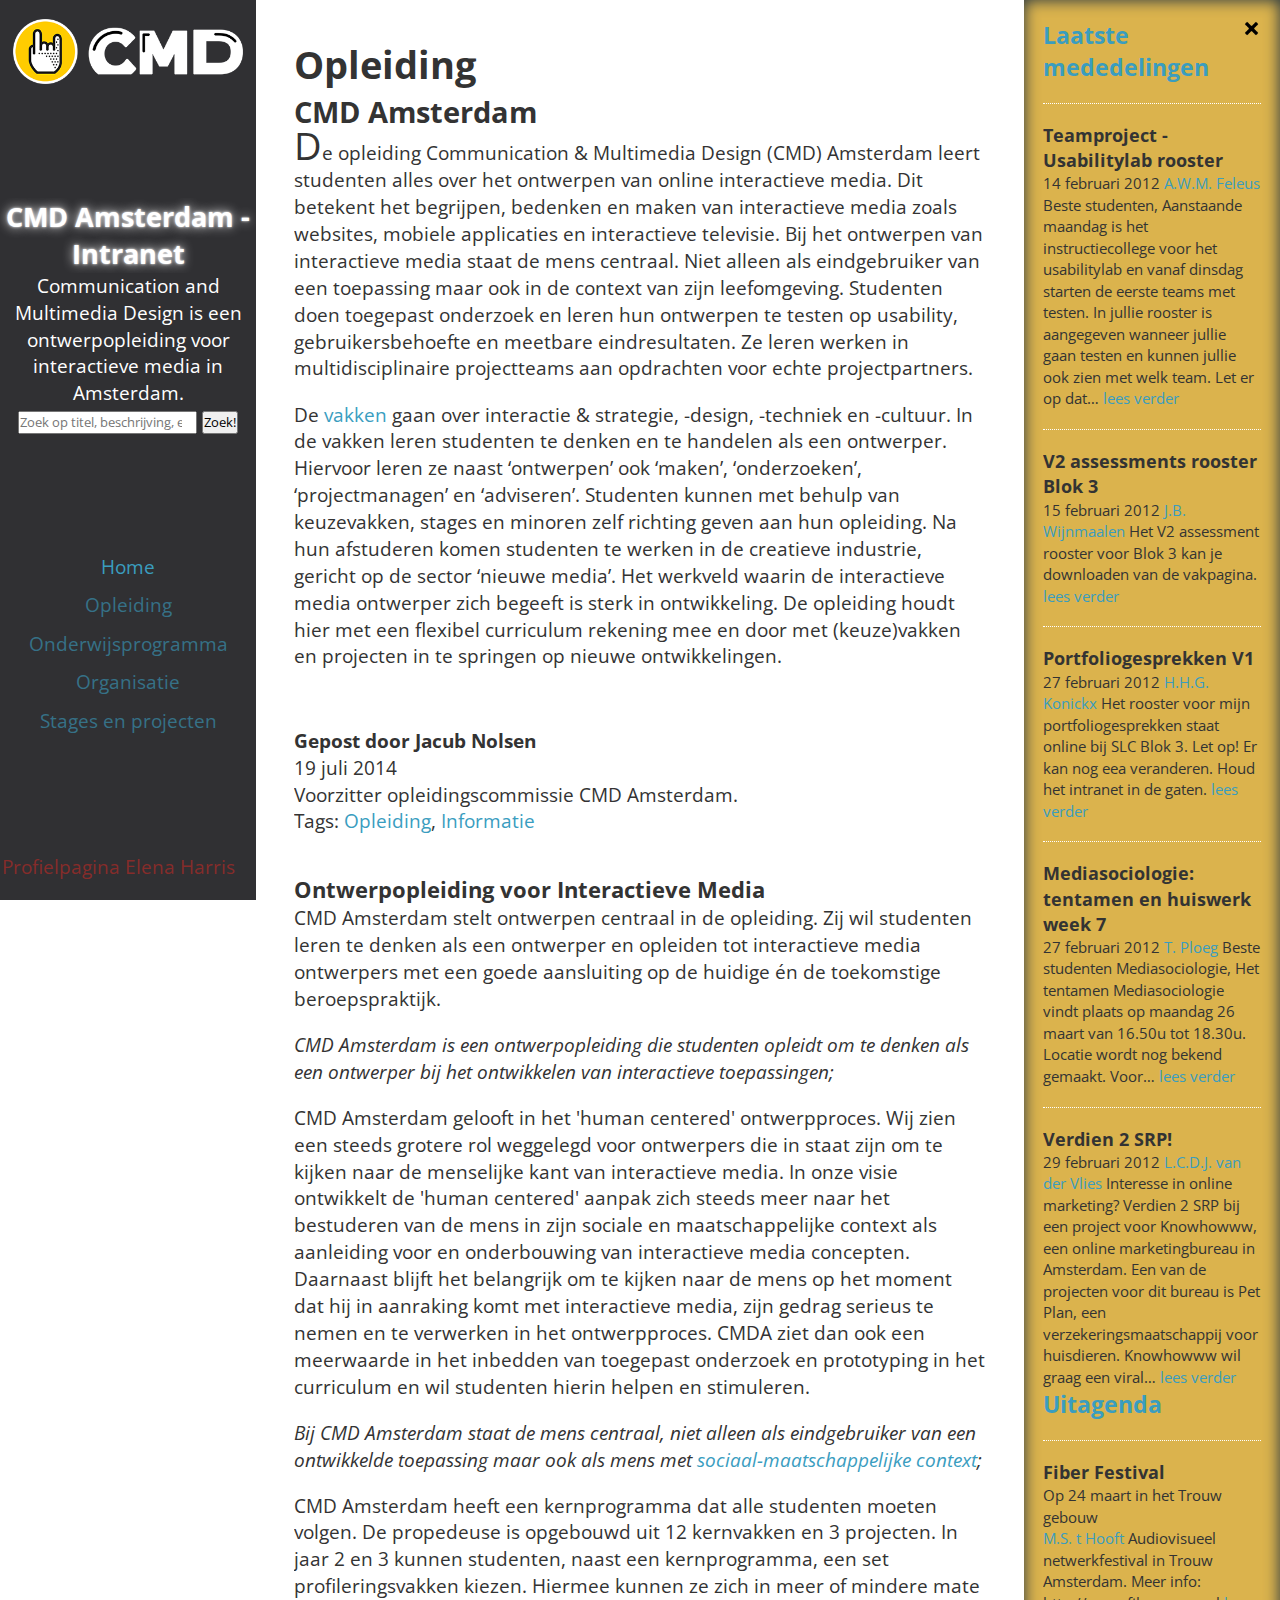
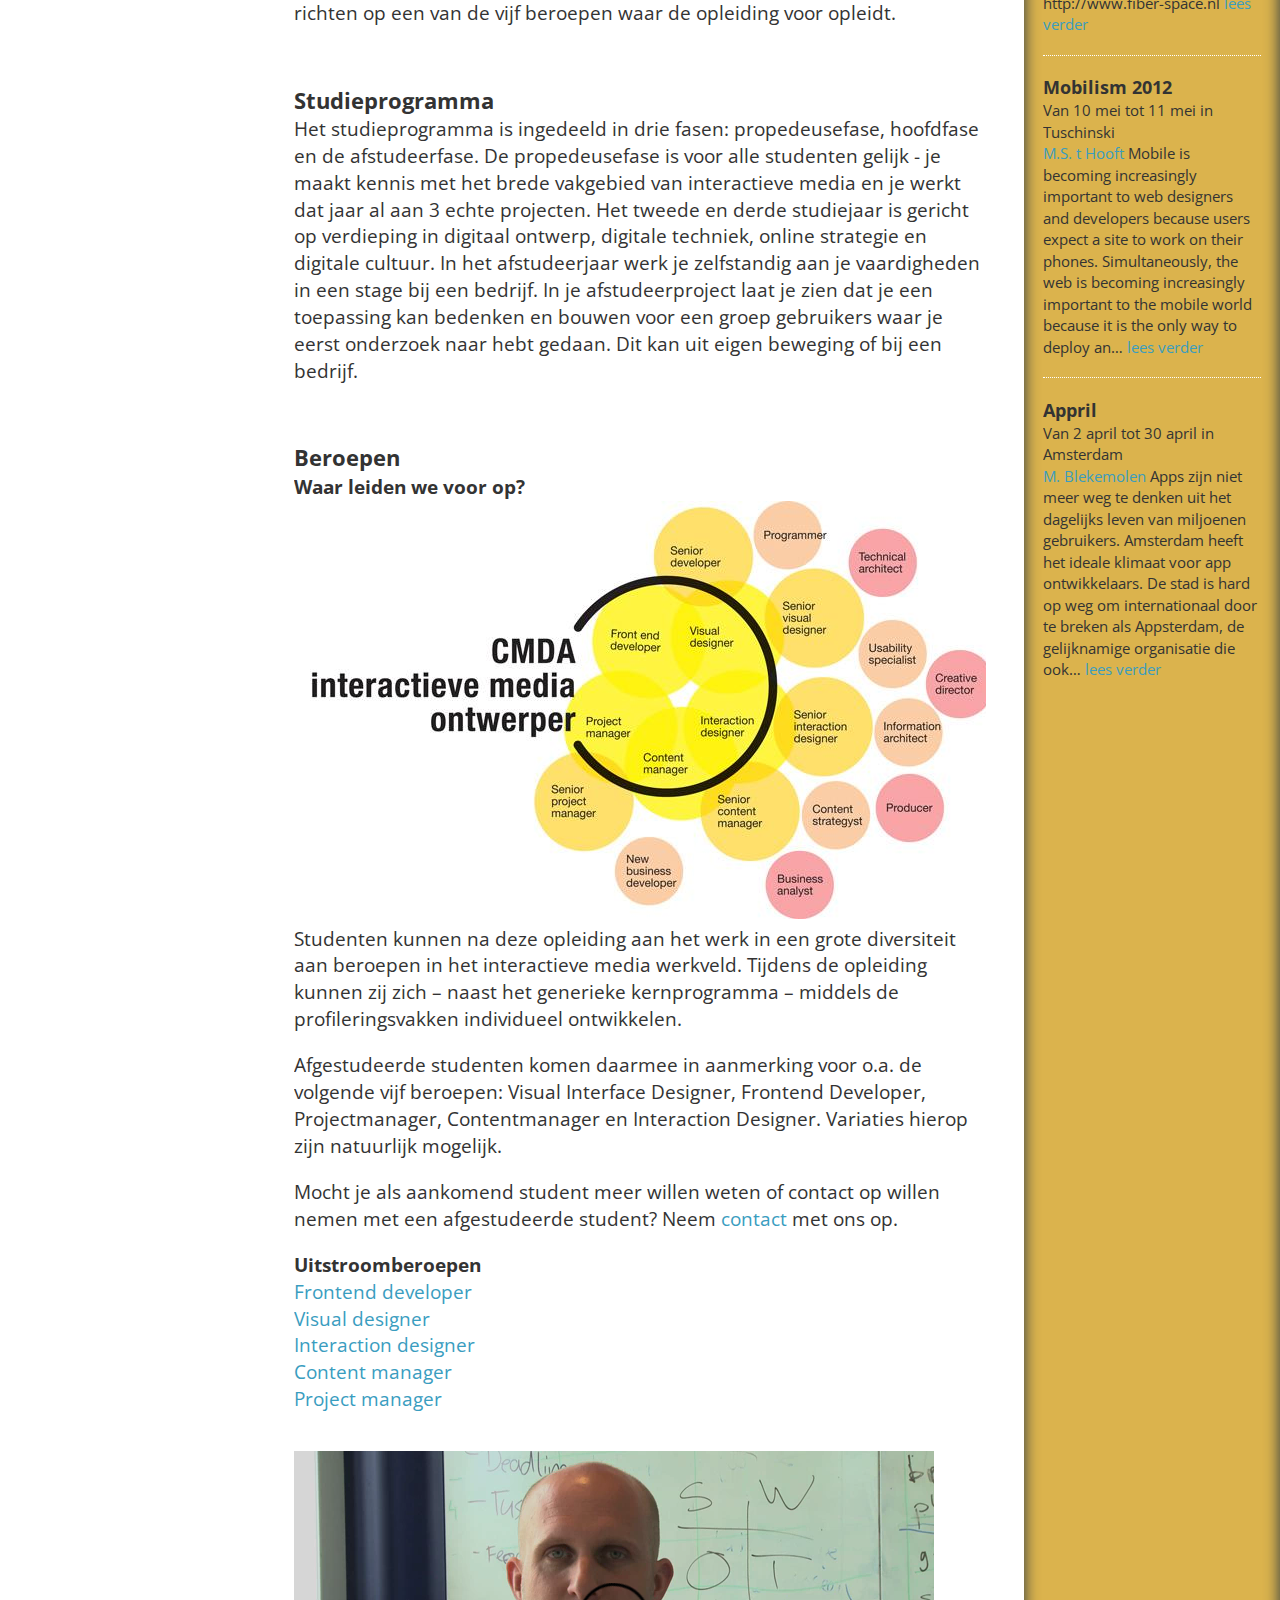
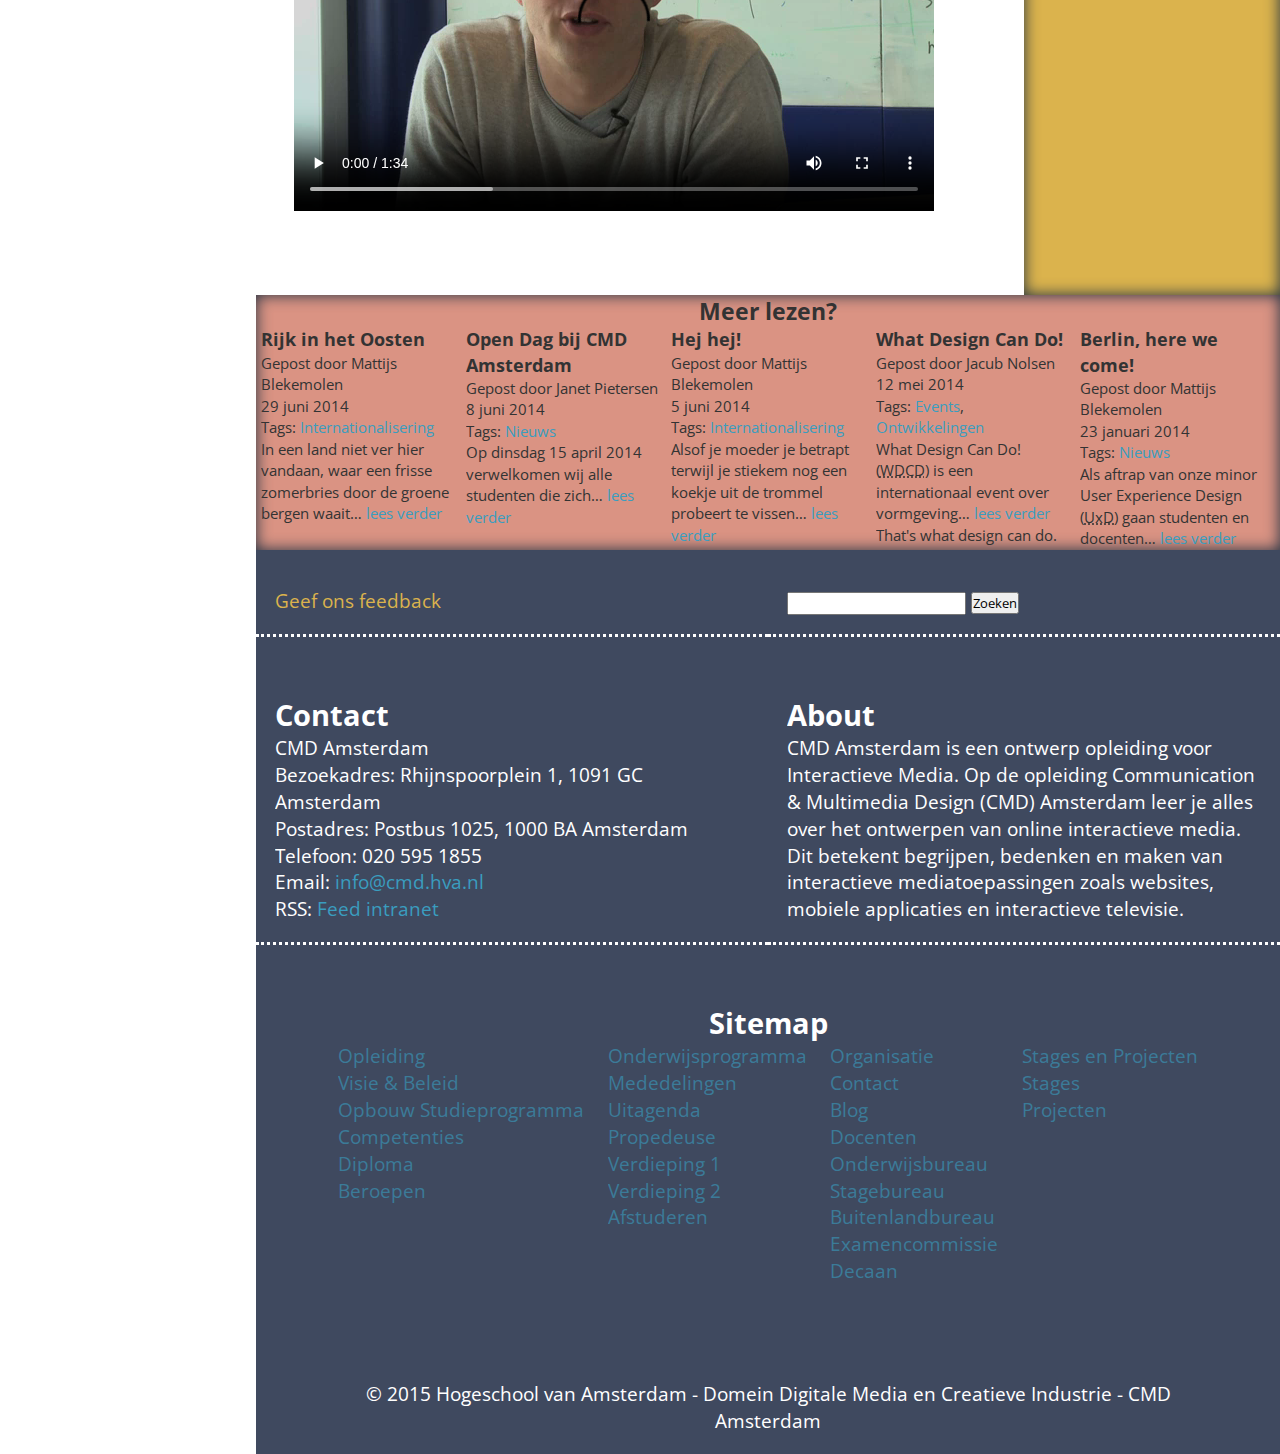
==== Eindtoets/Artikel/index.html @ 5df38a31 "Safari fix" ====
<!DOCTYPE html>
<html lang="nl">
    <head>
        <meta charset="utf-8">
        <title>Artikelpagina</title>
        <link rel="stylesheet" href="css/style.css">
        <link href='https://fonts.googleapis.com/css?family=Open+Sans' rel='stylesheet' type='text/css'>
        <meta name="viewport" content="width=device-width" />
    </head>
    <body>

        <!-- header met logo & navigatie -->

        <header>
            <h1>CMD Amsterdam - Intranet</h1>
            <p>Communication and Multimedia Design is een ontwerpopleiding voor interactieve media in Amsterdam. </p>
            <img src="img/cmd_logoS.png" class="headerImage" alt="">
            <nav>
                <ul>
                    <li><a href="#" class="active">Home</a></li>
                    <li><a href="#">Opleiding</a></li>
                    <li><a href="#">Onderwijsprogramma</a></li>
                    <li><a href="#">Organisatie</a></li>
                    <li><a href="#">Stages en projecten</a></li>
                </ul>
            </nav>
            <form method="get" action="Artikelpagina.html">
                <label>
                    <input type="search" placeholder="Zoek op titel, beschrijving, etc…" name="q">
                </label>
                <button type="submit">Zoek!</button>
            </form>
            <p class="to-profile"><a href="#Elena"> Profielpagina Elena Harris</a></p>
        </header>
        <div id="placeHolder"></div>


        <!-- Main article -->

        <main id="flexMain">
           <img id="backAside" class="backAsideView" src="img/back.png" alt="back">
            <article>
                <header>
                    <h1>Opleiding</h1>
                    <h2>CMD Amsterdam</h2>
                    <p>De opleiding <span lang="en">Communication &amp; Multimedia Design</span> (CMD) Amsterdam leert studenten alles over het ontwerpen van online interactieve media. Dit betekent het begrijpen, bedenken en maken van interactieve media zoals websites, mobiele applicaties en interactieve televisie. Bij het ontwerpen van interactieve media staat de mens centraal. Niet alleen als eindgebruiker van een toepassing maar ook in de context van zijn leefomgeving. Studenten doen toegepast onderzoek en leren hun ontwerpen te testen op usability, gebruikersbehoefte en meetbare eindresultaten. Ze leren werken in multidisciplinaire projectteams aan opdrachten voor echte projectpartners.                      </p>
                    <p>De <a href="#opbouw" title="opbouw studieprogramma">vakken</a> gaan over interactie &amp; strategie, -design, -techniek en -cultuur. In de vakken leren studenten te denken en te handelen als een ontwerper. Hiervoor leren ze naast ‘ontwerpen’ ook ‘maken’, ‘onderzoeken’, ‘projectmanagen’ en ‘adviseren’. Studenten kunnen met behulp van keuzevakken, stages en minoren zelf richting geven aan hun opleiding. Na hun afstuderen komen studenten te werken in de creatieve industrie, gericht op de sector ‘nieuwe media’. Het werkveld waarin de interactieve media ontwerper zich begeeft is sterk in ontwikkeling. De opleiding houdt hier met een flexibel curriculum rekening mee en door met (keuze)vakken en projecten in te springen op nieuwe ontwikkelingen.</p>
                </header>

                <footer>
                    <h4>Gepost door Jacub Nolsen</h4>
                    <p><time datetime="2013-07-19">19 juli 2014</time></p>
                    <p>Voorzitter opleidingscommissie CMD Amsterdam.</p>
                    <p>Tags: <a href="#">Opleiding</a>, <a href="#">Informatie</a></p>
                </footer>

                <section>
                    <h3>Ontwerpopleiding voor Interactieve Media</h3>
                    <p>CMD Amsterdam stelt ontwerpen centraal in de opleiding. Zij wil studenten leren te denken als een ontwerper en opleiden tot interactieve media ontwerpers met een goede aansluiting op de huidige én de toekomstige beroepspraktijk.</p>
                    <p><em>CMD Amsterdam is een ontwerpopleiding die studenten opleidt om te denken als een ontwerper bij het ontwikkelen van interactieve toepassingen;</em></p>
                    <p>CMD Amsterdam gelooft in het 'human centered' ontwerpproces. Wij zien een steeds grotere rol weggelegd voor ontwerpers die in staat zijn om te kijken naar de menselijke kant van interactieve media. In onze visie ontwikkelt de 'human centered' aanpak zich steeds meer naar het bestuderen van de mens in zijn sociale en maatschappelijke context als aanleiding voor en onderbouwing van interactieve media concepten. Daarnaast blijft het belangrijk om te kijken naar de mens op het moment dat hij in aanraking komt met interactieve media, zijn gedrag serieus te nemen en te verwerken in het ontwerpproces. CMDA ziet dan ook een meerwaarde in het inbedden van toegepast onderzoek en prototyping in het curriculum en wil studenten hierin helpen en stimuleren.</p>
                    <p><em>Bij CMD Amsterdam staat de mens centraal, niet alleen als eindgebruiker van een ontwikkelde toepassing maar ook als mens met <a href="#opbouw" title="opbouw studieprogramma">sociaal-maatschappelijke context</a>;</em></p>
                    <p>CMD Amsterdam heeft een kernprogramma dat alle studenten moeten volgen. De propedeuse is opgebouwd uit 12 kernvakken en 3 projecten. In jaar 2 en 3 kunnen studenten, naast een kernprogramma, een set profileringsvakken kiezen. Hiermee kunnen ze zich in meer of mindere mate richten op een van de vijf beroepen waar de opleiding voor opleidt.</p>
                </section>

                <section>
                    <h3>Studieprogramma</h3>
                    <p>Het studieprogramma is ingedeeld in drie fasen: propedeusefase, hoofdfase en de afstudeerfase. De propedeusefase is voor alle studenten gelijk - je maakt kennis met het brede vakgebied van interactieve media en je werkt dat jaar al aan 3 echte projecten. Het tweede en derde studiejaar is gericht op verdieping in digitaal ontwerp, digitale techniek, online strategie en digitale cultuur. In het afstudeerjaar werk je zelfstandig aan je vaardigheden in een stage bij een bedrijf. In je afstudeerproject laat je zien dat je een toepassing kan bedenken en bouwen voor een groep gebruikers waar je eerst onderzoek naar hebt gedaan. Dit kan uit eigen beweging of bij een bedrijf.</p>
                </section>

                <section>
                    <h3>Beroepen</h3>
                    <h4>Waar leiden we voor op?</h4>
                    <picture> <!--Picture element-->
                        <source media="(min-width: 77em)" srcset="img/beroepen-700.jpg">
                        <source media="(min-width: 30em)" srcset="img/beroepen-400.jpg">
                        <img src="img/beroepen-200.jpg" alt="Beroepen waar CMD voor opleidt: Frontend Developer, Visual Designer, Interaction Designer, Content Manager, Projectmanager.">
                    </picture>
                    <p>Studenten kunnen na deze opleiding aan het werk in een grote diversiteit aan beroepen in het interactieve media werkveld. Tijdens de opleiding kunnen zij zich – naast het generieke kernprogramma – middels de profileringsvakken individueel ontwikkelen.</p>
                    <p>Afgestudeerde studenten komen daarmee in aanmerking voor o.a. de volgende vijf beroepen: Visual Interface Designer, Frontend Developer, Projectmanager, Contentmanager en Interaction Designer. Variaties hierop zijn natuurlijk mogelijk.</p>
                    <p>Mocht je als aankomend student meer willen weten of contact op willen nemen met een afgestudeerde student? Neem <a href="#">contact</a> met ons op.</p>
                    <h4>Uitstroomberoepen</h4>
                    <ol>
                        <li><a href="#">Frontend developer</a></li>
                        <li><a href="#">Visual designer</a></li>
                        <li><a href="#">Interaction designer</a></li>
                        <li><a href="#">Content manager</a></li>
                        <li><a href="#">Project manager</a></li>
                    </ol>
                    <video id="videoSize" controls> <!--Video Element-->
                        <source src="video/CMDA_V2_Frontend_2.webm" type="video/webm">
                        <source src="video/CMDA_V2_Frontend_2.mp4" type="video/mp4">
                        <source src="video/CMDA_V2_Frontend_2.ogg" type="video/ogg">
                        I'm sorry; your browser doesn't support this video
                    </video>
                </section>

            </article>

        </main>

        <!-- 5 related articles -->
        <section class="related">

            <h2>Meer lezen?</h2>

            <article>
                <header>
                    <h3>Rijk in het Oosten</h3>
                    <p>Gepost door Mattijs Blekemolen</p>
                    <p><time datetime="2014-06-29">29 juni 2014</time></p>
                    <p>Tags: <a href="#">Internationalisering</a></p>
                </header>
                <p>In een land niet ver hier vandaan, waar een frisse zomerbries door de groene bergen waait… <a href="#">lees verder</a></p>
            </article>

            <article>
                <header>
                    <h3>Open Dag bij CMD Amsterdam</h3>
                    <p>Gepost door Janet Pietersen</p>
                    <p><time datetime="2014-06-08">8 juni 2014</time></p>
                    <p>Tags: <a href="#">Nieuws</a></p>
                </header>
                <p>Op <time datetime="2014-04-15">dinsdag 15 april 2014</time> verwelkomen wij alle studenten die zich… <a href="#">lees verder</a></p>
            </article>

            <article>
                <header>
                    <h3>Hej hej!</h3>
                    <p>Gepost door Mattijs Blekemolen</p>
                    <p><time datetime="2014-06-05">5 juni 2014</time></p>
                    <p>Tags: <a href="#">Internationalisering</a></p>
                </header>
                <p>Alsof je moeder je betrapt terwijl je stiekem nog een koekje uit de trommel probeert te vissen… <a href="#">lees verder</a></p>
            </article>

            <article>
                <header>
                    <h3>What Design Can Do!</h3>
                    <p>Gepost door Jacub Nolsen</p>
                    <p><time datetime="2014-05-12">12 mei 2014</time></p>
                    <p>Tags: <a href="#">Events</a>, <a href="#">Ontwikkelingen</a></p>
                </header>
                <p>What Design Can Do! (<abbr title="What Design Can Do!">WDCD</abbr>) is een internationaal event over vormgeving… <a href="#">lees verder</a></p>
                <p>That's what design can do.</p>
            </article>

            <article>
                <header>
                    <h3>Berlin, here we come!</h3>
                    <p>Gepost door Mattijs Blekemolen</p>
                    <p><time datetime="2014-01-23">23 januari 2014</time></p>
                    <p>Tags: <a href="#">Nieuws</a></p>
                </header>
                <p>Als aftrap van onze minor User Experience Design (<abbr title="User Experience Design">UxD</abbr>) gaan studenten en docenten… <a href="#">lees verder</a></p>
            </article>

        </section>

        <!-- Sidebar teksten en info: Laatste mededelingen, Agenda, Twitter -->


        <aside id="remAside">


            <section>
                <img id="exit" src="img/x.png" alt="exit">
                <h2><a href="#">Laatste mededelingen</a></h2>
                <article>
                    <h3>Teamproject - Usabilitylab rooster</h3>
                    <p>
                        <time datetime="2012-02-14">14 februari 2012</time>
                        <a href="#" rel="author">A.W.M. Feleus</a>
                        Beste studenten, Aanstaande maandag is het instructiecollege voor het usabilitylab en vanaf dinsdag starten de eerste teams met testen. In jullie rooster is aangegeven wanneer jullie gaan testen en kunnen jullie ook zien met welk team. Let er op dat…
                        <a href="#" rel="bookmark">lees verder</a>
                    </p>
                </article>
                <article>
                    <h3>V2 assessments rooster Blok 3</h3>
                    <p>
                        <time datetime="2012-02-15">15 februari 2012</time>
                        <a href="#" rel="author">J.B. Wijnmaalen</a>
                        Het V2 assessment rooster voor Blok 3 kan je  downloaden van de vakpagina.
                        <a href="#" rel="bookmark">lees verder</a>
                    </p>
                </article>
                <article>
                    <h3>Portfoliogesprekken V1</h3>
                    <p>
                        <time datetime="2012-02-27">27 februari 2012</time>
                        <a href="#" rel="author">H.H.G. Konickx</a>
                        Het rooster voor mijn portfoliogesprekken staat online bij SLC Blok 3. Let op! Er kan nog eea veranderen. Houd het intranet in de gaten.
                        <a href="#" rel="bookmark">lees verder</a>
                    </p>
                </article>
                <article>
                    <h3>Mediasociologie: tentamen en huiswerk week 7</h3>
                    <p>
                        <time datetime="2012-02-27">27 februari 2012</time>
                        <a href="#" rel="author">T. Ploeg</a>
                        Beste studenten Mediasociologie, Het tentamen Mediasociologie vindt plaats op maandag 26 maart van 16.50u tot 18.30u. Locatie wordt nog bekend gemaakt. Voor…
                        <a href="#" rel="bookmark">lees verder</a>
                    </p>
                </article>
                <article>
                    <h3>Verdien 2 SRP!</h3>
                    <p>
                        <time datetime="2012-02-29">29 februari 2012</time>
                        <a href="#" rel="author">L.C.D.J. van der Vlies</a>
                        Interesse in online marketing? Verdien 2 SRP bij een project voor Knowhowww, een online marketingbureau in Amsterdam. Een van de projecten voor dit bureau is Pet Plan, een verzekeringsmaatschappij voor huisdieren. Knowhowww wil graag een viral…
                        <a href="#" rel="bookmark">lees verder</a>
                    </p>
                </article>
            </section>

            <section>
                <h2><a href="#">Uitagenda</a></h2>
                <article>
                    <h3>Fiber Festival</h3>
                    <footer>
                        <p>Op <time datetime="2012-03-24">24 maart</time> in het Trouw gebouw</p>
                    </footer>
                    <p>
                        <a href="#" rel="author">M.S. t Hooft</a>
                        Audiovisueel netwerkfestival in Trouw Amsterdam. Meer info: http://www.fiber-space.nl
                        <a href="#" rel="bookmark">lees verder</a>
                    </p>
                </article>
                <article>
                    <h3>Mobilism 2012</h3>
                    <footer>
                        <p>Van <time datetime="2012-05-10">10 mei</time> tot <time datetime="2012-05-11">11 mei</time> in Tuschinski</p>
                    </footer>
                    <p>
                        <a href="#" rel="author">M.S. t Hooft</a>
                        Mobile is becoming increasingly important to web designers and developers because users expect a site to work on their phones. Simultaneously, the web is becoming increasingly important to the mobile world because it is the only way to deploy an…
                        <a href="#" rel="bookmark">lees verder</a>
                    </p>
                </article>
                <article>
                    <h3>Appril</h3>
                    <footer>
                        <p>Van <time datetime="2012-04-02">2 april</time> tot <time datetime="2012-04-30">30 april</time> in Amsterdam</p>
                    </footer>
                    <p>
                        <a href="#" rel="author">M. Blekemolen</a>
                        Apps zijn niet meer weg te denken uit het dagelijks leven van miljoenen gebruikers. Amsterdam heeft het ideale klimaat voor app ontwikkelaars. De stad is hard op weg om internationaal door te breken als Appsterdam, de gelijknamige organisatie die ook…
                        <a href="#" rel="bookmark">lees verder</a>
                    </p>
                </article>
            </section>

            <!--
                Twitter feed:
                @cmdamsterdam
                #cmda
            -->

        </aside>



        <!-- Footer informatie -->
        <footer>
            <section id="sitemap">
                <h2>Sitemap</h2>
                <ul>
                    <li>
                        <a href="#">Opleiding</a>
                        <ul>
                            <li><a href="#">Visie &amp; Beleid</a></li>
                            <li><a href="#">Opbouw Studieprogramma</a></li>
                            <li><a href="#">Competenties</a></li>
                            <li><a href="#">Diploma</a></li>
                            <li><a href="#">Beroepen</a></li>
                        </ul>
                    </li>
                    <li>
                        <a href="#">Onderwijsprogramma</a>
                        <ul>
                            <li><a href="#">Mededelingen</a></li>
                            <li><a href="#">Uitagenda</a></li>
                            <li><a href="#">Propedeuse</a></li>
                            <li><a href="#">Verdieping 1</a></li>
                            <li><a href="#">Verdieping 2</a></li>
                            <li><a href="#">Afstuderen</a></li>
                        </ul>
                    </li>
                    <li>
                        <a href="#">Organisatie</a>
                        <ul>
                            <li><a href="#">Contact</a></li>
                            <li><a href="#">Blog</a></li>
                            <li><a href="#">Docenten</a></li>
                            <li><a href="#">Onderwijsbureau</a></li>
                            <li><a href="#">Stagebureau</a></li>
                            <li><a href="#">Buitenlandbureau</a></li>
                            <li><a href="#">Examencommissie</a></li>
                            <li><a href="#">Decaan</a></li>
                        </ul>
                    </li>
                    <li>
                        <a href="#">Stages en Projecten</a>
                        <ul>
                            <li><a href="#">Stages</a></li>
                            <li><a href="#">Projecten</a></li>
                        </ul>
                    </li>
                </ul>
            </section>

            <section id="contact">
                <h2>Contact</h2>
                <p>CMD Amsterdam</p>
                <p>Bezoekadres: Rhijnspoorplein 1, 1091 GC Amsterdam</p>
                <p>Postadres: Postbus 1025, 1000 BA Amsterdam</p>
                <p>Telefoon: 020 595 1855</p>
                <p>Email: <a href="#" class="email">info@cmd.hva.nl</a></p>
                <p>RSS: <a href="#" class="rss">Feed intranet</a></p>
            </section>

            <section id="search">
                <form method="get" action="Artikelpagina.html">
                    <input type="search" name="q">
                    <input type="submit" value="Zoeken">
                </form>
            </section>

            <section id="about" lang="en">
                <h2>About</h2>
                <p>CMD Amsterdam is een ontwerp opleiding voor Interactieve Media. Op de opleiding Communication &amp; Multimedia Design (CMD) Amsterdam leer je alles over het ontwerpen van online interactieve media. Dit betekent begrijpen, bedenken en maken van interactieve mediatoepassingen zoals websites, mobiele applicaties en interactieve televisie.</p>
            </section>

            <section id="credits" lang="en">
                <p>© 2015 Hogeschool van Amsterdam - Domein Digitale Media en Creatieve Industrie - CMD Amsterdam</p>
            </section>

            <p id="feedback"><a href="#feedback">Geef ons feedback</a></p>

        </footer>

    </body>
    <script type="text/javascript" src="js/script.js"></script>
</html>
---- Eindtoets/Artikel/css/style.css ----
/*-------- Algemene css --------*/
* {
    box-sizing: border-box;
    line-height: 140%;
    margin: 0;
    padding: 0;
    font-family: 'Open Sans', sans-serif;
    overflow-x: hidden;
}

html {
    background: #fff;
    color: #333;
    font-size: 1.2em;
}

body{
    display: flex;
    flex-wrap: wrap;
    justify-content:space-between;
}

li{
    list-style-type: none;
}

body > main > article > header > p:nth-of-type(1):first-letter {
    font-size: 2em;
}

/* unvisited link */
a:link { /*Pseudo class*/
    color: #3A9DBF;
    text-decoration: none;
}

/* visited link */
a:visited {
    color: #3A9DBF;
}

/* mouse over link */
a:hover {
    color: #3A9DBF;
}

/* selected link */
a:active {
    color: #3A9DBF;
}





/*-------- Header + Flexbox --------*/
body > header{ /*Sibling combinator*/
    align-items: stretch;
    background: #303033;
    color: #fff;
    display: flex;
    flex-direction: column;
    flex-wrap: wrap;
    height: 100%;
    justify-content: center;
    order: -1;
    position: fixed;
    width: 20%;
}

#placeHolder{
    display: block;
    order: 0;
    width: 20%;
}

body > header > p{
    text-align: center;
}

body > header > form{
    align-self: center;
    order: 2;
}

body > header > nav{
    margin: auto;
    order: 3;
}

body > header > h1{
    font-size: 1.4em;
    text-align: center;
    text-shadow:0 0 .1em white, 0 0 .4em white; /*Text-shadow*/
     -webkit-text-shadow:0 0 .1em white, 0 0 .4em white;
        -moz-text-shadow:0 0 .1em white, 0 0 .4em white;
    width: 100%;
}

body > header > nav > ul{
    display: flex;
    flex-wrap: wrap;
    justify-content: center;
    text-align: center;
}

body > header > nav > ul > li{
    display: block;
    height: 2em;
    line-height: 2em;
    width: 100%;
}

body > header > nav > ul > li > a{
    opacity: 0.6;
}

body > header > nav > ul > li > a:hover{
    opacity: 1;
}

.headerImage {
    margin: 1rem auto auto auto;
    max-width: 90%;
    order: -1;
    transition: 0.5s; /*Transition*/
}

.headerImage:hover{
    transform: rotate(10deg); /*Transform*/
    transition: 0.5s; /*Transition*/
}

.active{
    opacity: 1;
}

.to-profile{
    align-self: center;
    margin-bottom: 1rem;
    opacity: 0.6;
    order: 4;
}

.to-profile:hover{
    opacity: 1;
}

a[href="#Elena"]{ /*Attribute selector*/
    color: #BF2A25;
    margin-right: 1rem;
}



/*-------- Hoofdcontent: Main + aside + related (incl flexbox) --------*/
body > main{
    margin: auto;
    order: 1;
    padding: 2rem;
    width: 60%;
}

body > main > article > header, body > main > article > footer, body > main > article > section{
    margin-bottom: 2rem;
}

body > main > article > header > p, body > main > article > section > p{
    margin-bottom: 1rem;
}

.body > main > article > section > img{
    margin: 1rem;
    max-width: 100%;
}

aside{
    background: #DBB34D;
    box-shadow: inset 0 0 15px #1D3042;
    -webkit-box-shadow: inset 0 0 15px #1D3042;
    -moz-box-shadow: inset 0 0 15px #1D3042;
    font-size: 80%;
    order: 2;
    padding: 1rem;
    width: 20%;
}

#asideWrapper{
    order: 2;
}

aside > section > article{
    border-top: dotted white 0.1rem;
    margin-top: 1rem;
    padding-top: 1rem;
}

.related{
    background: #DA9383;
    box-shadow: inset 0 0 15px #1D3042;
    -webkit-box-shadow: inset 0 0 15px #1D3042;
    -moz-box-shadow: inset 0 0 15px #1D3042;
    display: flex;
    flex-wrap: wrap;
    font-size: 80%;
    justify-content:space-around;
    margin-left: 20%;
    order: 3;
    width: 100%;
}

.related > h2{
    text-align: center;
    width: 100%;
}

.related > article{
    width: 19%;
}

#videoSize{
    margin: 2rem auto auto auto;
    max-width: 100%;
}

/*-------- Footer + Flexbox --------*/

body > footer{
    background: #3F495F;
    color: #fff;
    display: flex;
    flex-wrap: wrap;
    justify-content: space-around;
    margin-left: 20%;
    order: 4;
    width: 100%;
}

#sitemap > h2{
    text-align: center;
}

#sitemap > ul{
    display: flex;
    flex-wrap: wrap;
    justify-content: space-around;
}

#sitemap > ul > li > a, #sitemap > ul > li > ul > li > a{
    opacity: 0.6;
}

#sitemap > ul > li > a:hover, #sitemap > ul > li > ul > li > a:hover{
    opacity: 1;
}

#contact, #feedback, #search, #about{
    border-bottom: dotted white 0.2rem;
    margin: 1rem auto 1rem auto;
    padding: 1rem;
    width: 50%;
}

#feedback{
    order: 1;
}

#search{
    order: 2;
}

#about{
    order: 3;
}

#contact{
    order: 3;
}

#sitemap{
    margin: 1rem auto 1rem auto;
    order: 4;
    padding: 1rem;
    width: 90%;
}

#credits{
    margin-top: 2rem;
    order: 6;
    padding: 1rem;
    text-align: center;
    width: 90%;
}

a[href="#feedback"]{ /*Attribute selector*/
    color: #DBB34D;
}

/* Hide and show Aside (with JS) */

#exit, #backAside{
    cursor: pointer;
    float: right;
    max-width: 1rem;
}

.backAsideView{
    display: none;
}

.mystyle{
    display: none;
}



/*--------Media Queries--------*/

/*--------Breakpoint Tablet Size--------*/
@media only screen and (max-width: 1024px){
    html{
        font-size: 1em;
    }

    body > header{
        border-bottom-left-radius: 5em; /*Border-radius*/
        position: relative;
        width: 100%;
    }

    #placeHolder{
        display: none;
    }

    body > header > p:nth-child(2){
        display: none;
    }

    body > header > nav > ul > li{
        width: 10em;
    }

    body > header > nav > ul > li > a{
        opacity: 1;
    }

    .headerImage{
        max-width: 40%;
    }

    body > main{
        padding: 0.5rem;
        width: 70%;
    }

    body > main > article > section > img{
        margin: 0.5rem;
    }

    aside{
        padding: 0.5rem;
        width: 30%;
    }

    .related{
        margin: 0;
    }

    .related > article{
        width: 30%;
    }

    body > footer{
        margin: 0;
    }

    #sitemap > ul > li > a, #sitemap > ul > li > ul > li > a{
        opacity: 1;
    }
}



/*--------Breakpoint Smartphone Size--------*/
@media only screen and (max-width: 667px){
    html{
        font-size: 0.9em;
    }

    headerImage{
        max-width: 20em;
    }

    body > header{
        border-bottom-left-radius: 0; /*Border-radius*/
        width: 100%;
    }

    body > header > form{
        margin: 1rem auto 1rem 30%;
        width: auto;
    }

    body > header > nav > ul > li{
        width: 100%;
    }

    body > header > h1, body > header > p{
        display: none;
    }

    body > main, .related{
        padding: 1rem;
    }

    body > main, body > aside, .related{
        width: 100%;
    }

    body > main > article > section > img{
        margin: auto;
    }

    body > aside{
        display: none;
    }

    .related > article{
        margin-bottom: 2rem;
        width: 100%;
    }

    #feedback, #about, #search{
        display: none;
    }

    #contact, #sitemap{
        width: 100%;
    }

    #sitemap > ul{
        justify-content: space-between;
    }
    #backAside{
        display: none;
    }
}
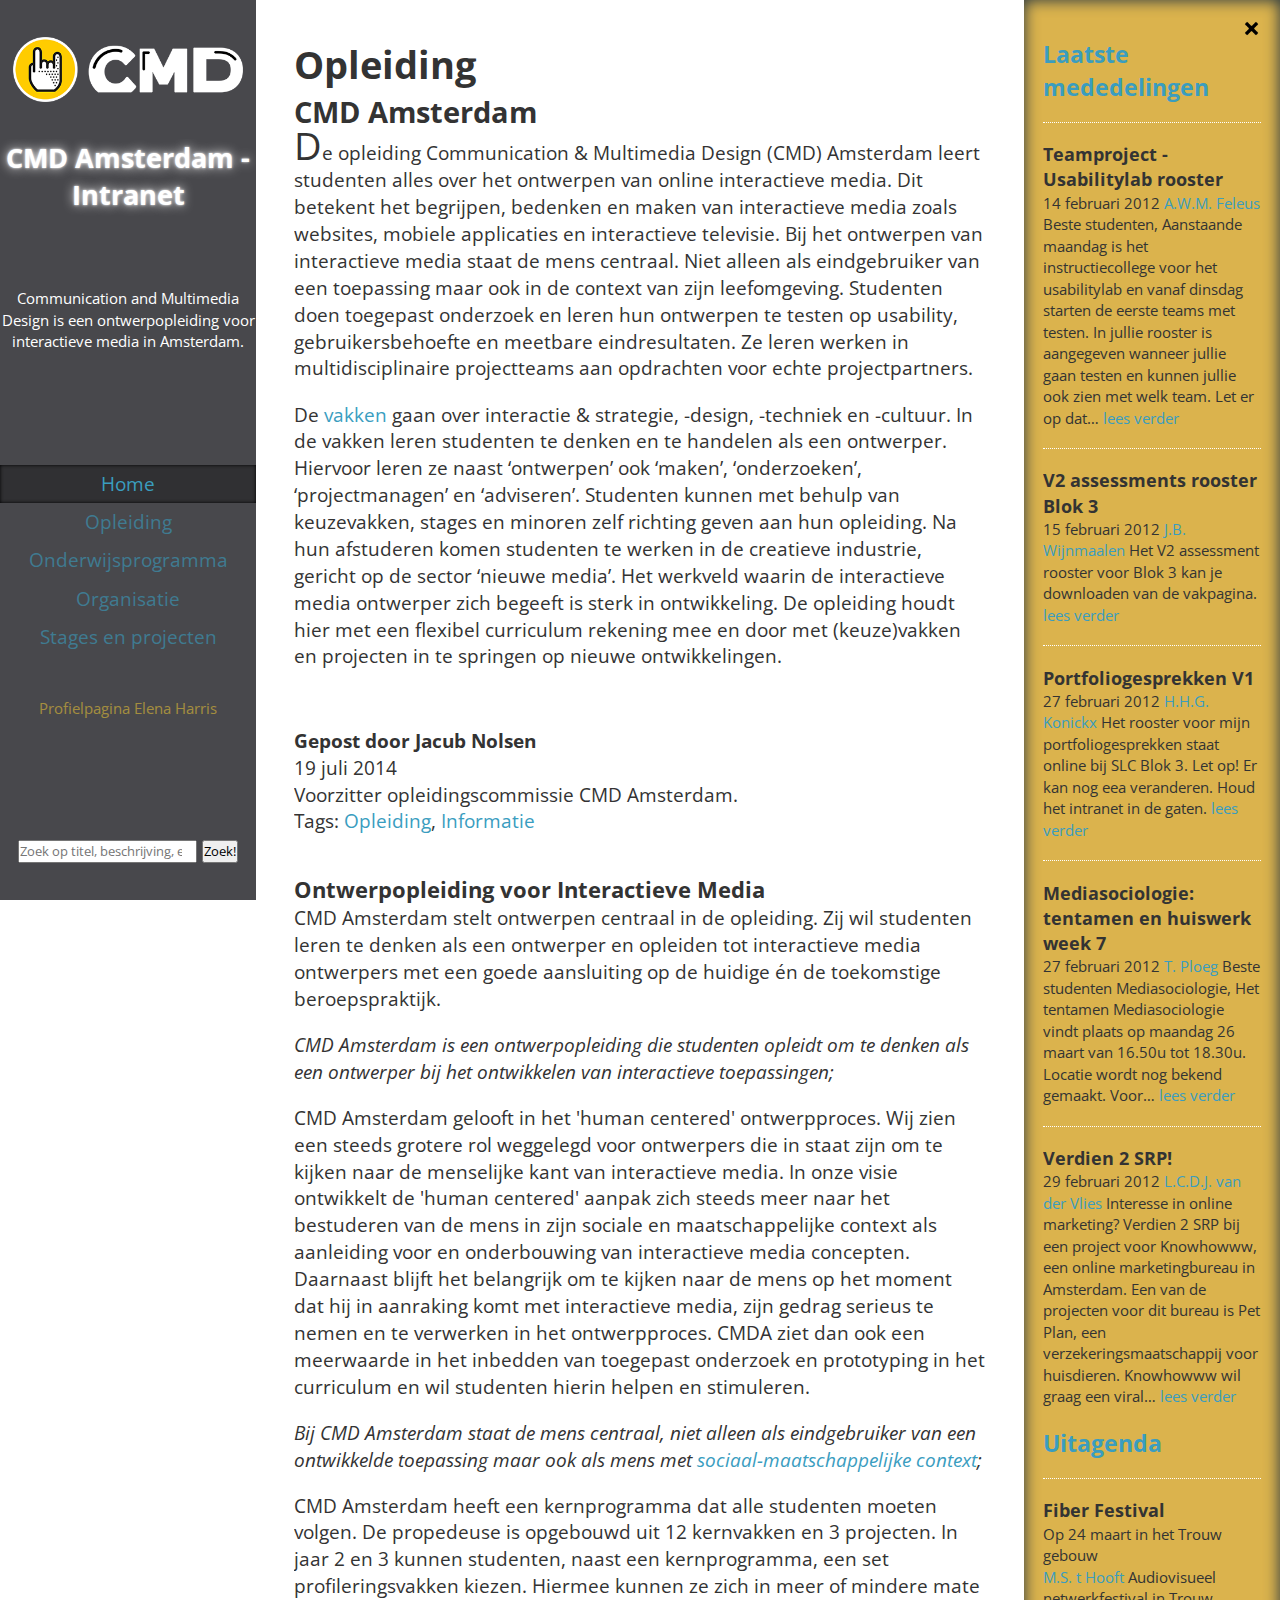
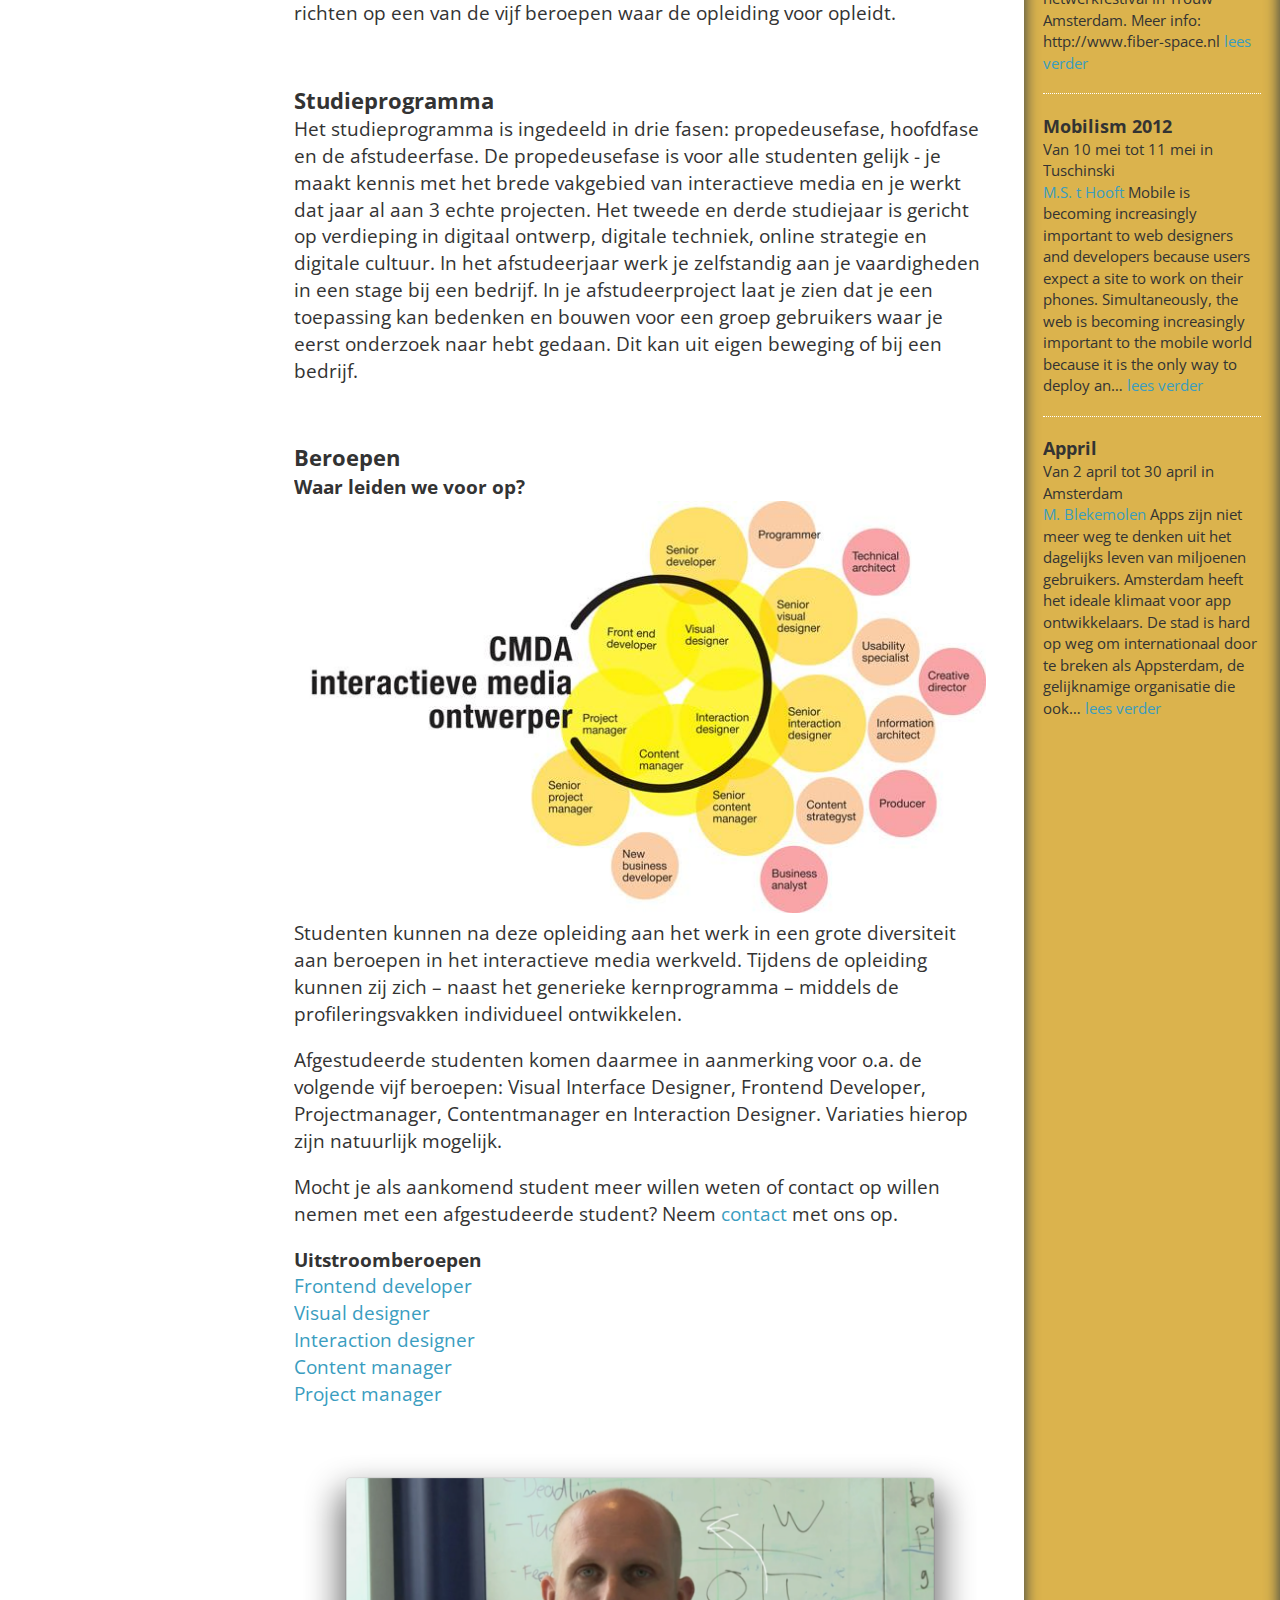
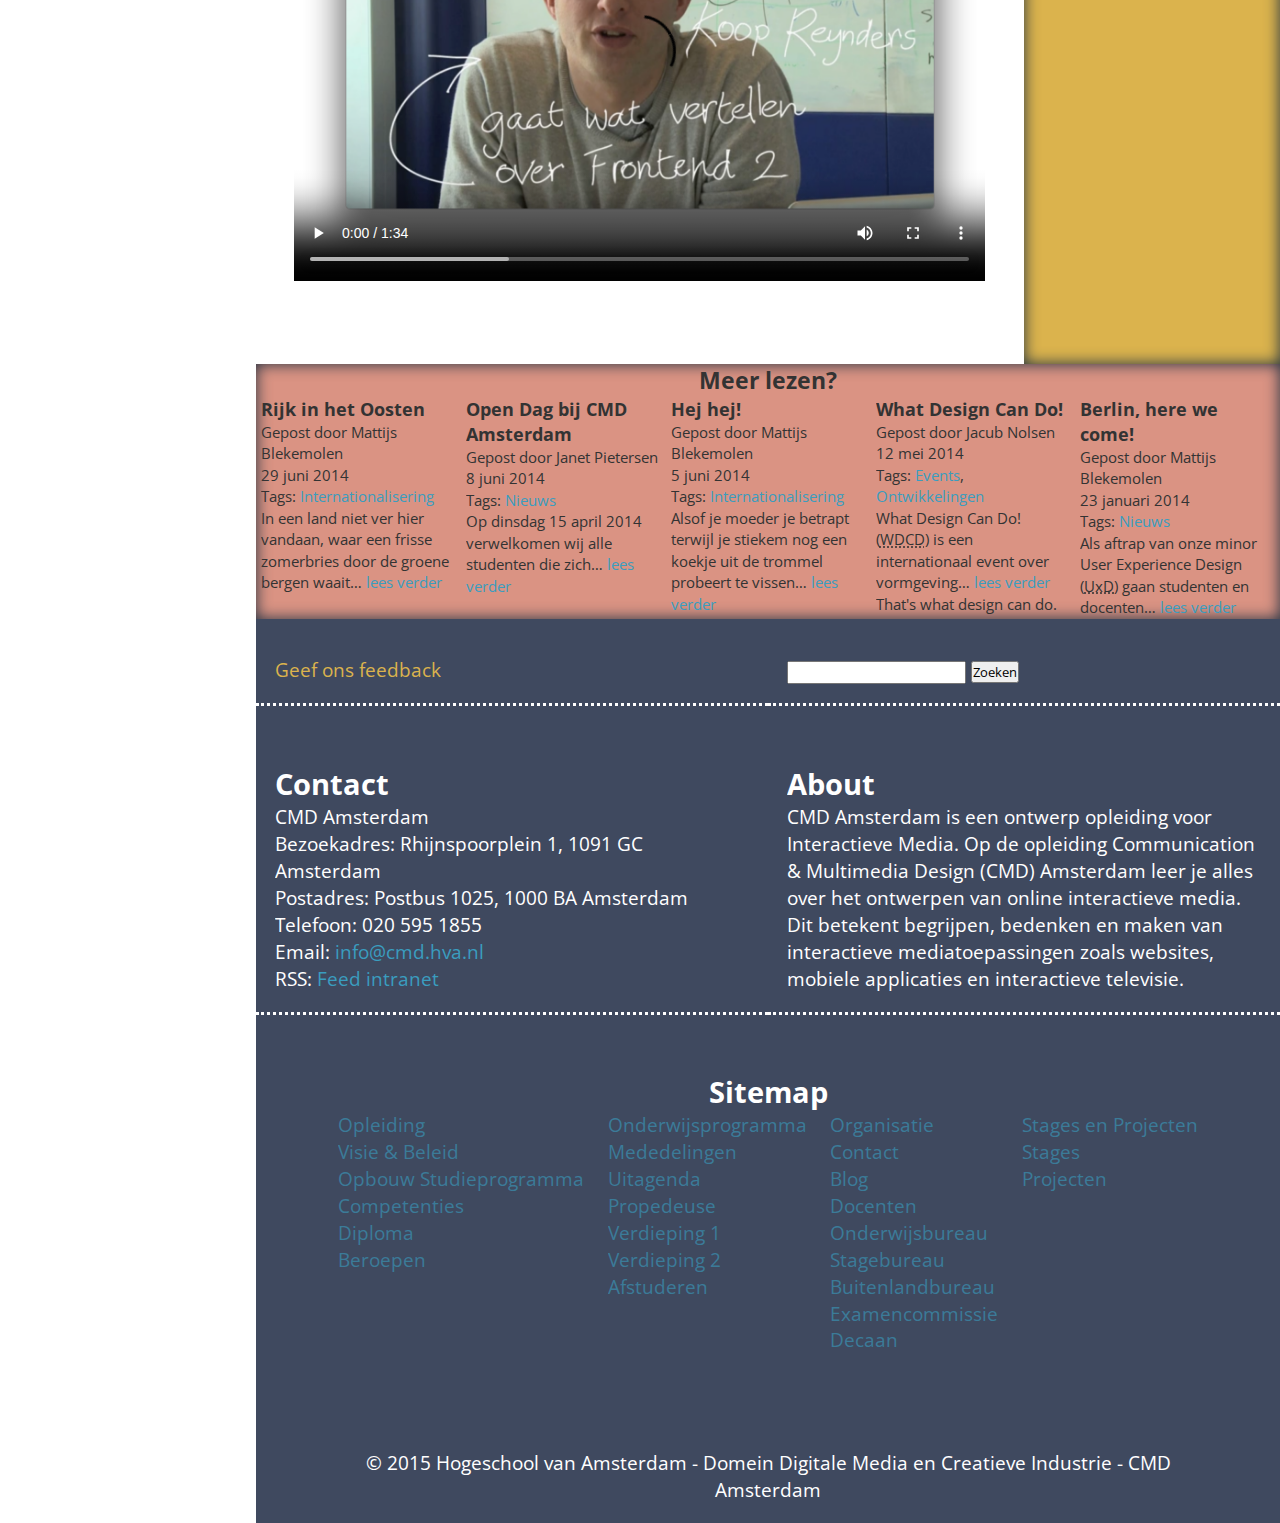
==== commit 10189b27: "Klaar voor toets" ====
--- a/Eindtoets/Artikel/index.html
+++ b/Eindtoets/Artikel/index.html
@@ -37,7 +37,7 @@
 
         <!-- Main article -->
 
-        <main id="flexMain">
+        <main>
            <img id="backAside" class="backAsideView" src="img/back.png" alt="back">
             <article>
                 <header>
@@ -72,8 +72,8 @@
                     <h3>Beroepen</h3>
                     <h4>Waar leiden we voor op?</h4>
                     <picture> <!--Picture element-->
-                        <source media="(min-width: 77em)" srcset="img/beroepen-700.jpg">
-                        <source media="(min-width: 30em)" srcset="img/beroepen-400.jpg">
+                        <source media="(min-width: 65em)" srcset="img/beroepen-700.jpg">
+                        <source media="(min-width: 42em)" srcset="img/beroepen-400.jpg">
                         <img src="img/beroepen-200.jpg" alt="Beroepen waar CMD voor opleidt: Frontend Developer, Visual Designer, Interaction Designer, Content Manager, Projectmanager.">
                     </picture>
                     <p>Studenten kunnen na deze opleiding aan het werk in een grote diversiteit aan beroepen in het interactieve media werkveld. Tijdens de opleiding kunnen zij zich – naast het generieke kernprogramma – middels de profileringsvakken individueel ontwikkelen.</p>
@@ -87,11 +87,11 @@
                         <li><a href="#">Content manager</a></li>
                         <li><a href="#">Project manager</a></li>
                     </ol>
-                    <video id="videoSize" controls> <!--Video Element-->
+                    <video id="videoSize" controls poster="img/CMDA_V2_Frontend_2.png"> <!--Video Element-->
                         <source src="video/CMDA_V2_Frontend_2.webm" type="video/webm">
                         <source src="video/CMDA_V2_Frontend_2.mp4" type="video/mp4">
                         <source src="video/CMDA_V2_Frontend_2.ogg" type="video/ogg">
-                        I'm sorry; your browser doesn't support this video
+                        I'm sorry; your browser doesn't support this video.
                     </video>
                 </section>
 
--- a/Eindtoets/Artikel/css/style.css
+++ b/Eindtoets/Artikel/css/style.css
@@ -56,10 +56,10 @@
 /*-------- Header + Flexbox --------*/
 body > header{ /*Sibling combinator*/
     align-items: stretch;
-    background: #303033;
+    background: #48484C;
     color: #fff;
     display: flex;
-    flex-direction: column;
+    flex-direction: row;
     flex-wrap: wrap;
     height: 100%;
     justify-content: center;
@@ -76,11 +76,13 @@
 
 body > header > p{
     text-align: center;
+    font-size: 80%;
 }
 
 body > header > form{
-    align-self: center;
-    order: 2;
+    margin: auto;
+    display: block;
+    order: 5;
 }
 
 body > header > nav{
@@ -105,22 +107,27 @@
 }
 
 body > header > nav > ul > li{
+    width: 100%;
+}
+
+body > header > nav > ul > li > a{
     display: block;
     height: 2em;
     line-height: 2em;
     width: 100%;
-}
-
-body > header > nav > ul > li > a{
     opacity: 0.6;
 }
 
 body > header > nav > ul > li > a:hover{
+    background: #303033;
     opacity: 1;
+    box-shadow: inset 0 0 0.2rem black;
+    -webkit-box-shadow: inset 0 0 0.2rem black;
+    -moz-box-shadow: inset 0 0 0.2rem black;
 }
 
 .headerImage {
-    margin: 1rem auto auto auto;
+    margin: auto;
     max-width: 90%;
     order: -1;
     transition: 0.5s; /*Transition*/
@@ -132,23 +139,33 @@
 }
 
 .active{
+    background: #303033;
     opacity: 1;
+    box-shadow: inset 0 0 0.2rem black;
+    -webkit-box-shadow: inset 0 0 0.2rem black;
+    -moz-box-shadow: inset 0 0 0.2rem black;
 }
 
 .to-profile{
-    align-self: center;
-    margin-bottom: 1rem;
+    width: 100%;
+    order: 4;
+}
+
+a[href="#Elena"]{ /*Attribute selector*/
+    color: #E0BE37;
+    margin-right: 1rem;
+    display: block;
+    line-height: 2em;
+    width: 100%;
     opacity: 0.6;
-    order: 4;
-}
-
-.to-profile:hover{
+
+}
+a[href="#Elena"]:hover{
+    background: #303033;
     opacity: 1;
-}
-
-a[href="#Elena"]{ /*Attribute selector*/
-    color: #BF2A25;
-    margin-right: 1rem;
+    box-shadow: inset 0 0 0.2rem black;
+    -webkit-box-shadow: inset 0 0 0.2rem black;
+    -moz-box-shadow: inset 0 0 0.2rem black;
 }
 
 
@@ -169,9 +186,12 @@
     margin-bottom: 1rem;
 }
 
-.body > main > article > section > img{
-    margin: 1rem;
+picture > img{
     max-width: 100%;
+}
+
+main p{
+    max-width: 40em;
 }
 
 aside{
@@ -185,14 +205,14 @@
     width: 20%;
 }
 
-#asideWrapper{
-    order: 2;
-}
-
 aside > section > article{
     border-top: dotted white 0.1rem;
     margin-top: 1rem;
     padding-top: 1rem;
+}
+
+aside h2{
+    margin-top: 1rem;
 }
 
 .related{
@@ -319,7 +339,7 @@
 /*--------Breakpoint Tablet Size--------*/
 @media only screen and (max-width: 1024px){
     html{
-        font-size: 1em;
+        font-size: 1.1em;
     }
 
     body > header{
@@ -337,7 +357,7 @@
     }
 
     body > header > nav > ul > li{
-        width: 10em;
+        width: 11em;
     }
 
     body > header > nav > ul > li > a{
@@ -346,6 +366,14 @@
 
     .headerImage{
         max-width: 40%;
+    }
+
+    .to-profile{
+        width: 50%;
+    }
+
+    body > header > form{
+        width: 50%;
     }
 
     body > main{
@@ -384,7 +412,7 @@
 /*--------Breakpoint Smartphone Size--------*/
 @media only screen and (max-width: 667px){
     html{
-        font-size: 0.9em;
+        font-size: 1em;
     }
 
     headerImage{
@@ -396,9 +424,13 @@
         width: 100%;
     }
 
-    body > header > form{
-        margin: 1rem auto 1rem 30%;
-        width: auto;
+    body > header > nav{
+        margin: 0;
+        width: 100%;
+    }
+
+    body > header > nav > ul{
+        width: 100%;
     }
 
     body > header > nav > ul > li{
@@ -409,6 +441,14 @@
         display: none;
     }
 
+    .to-profile{
+        width: 100%;
+    }
+
+    body > header > form{
+        width: auto;
+    }
+
     body > main, .related{
         padding: 1rem;
     }
